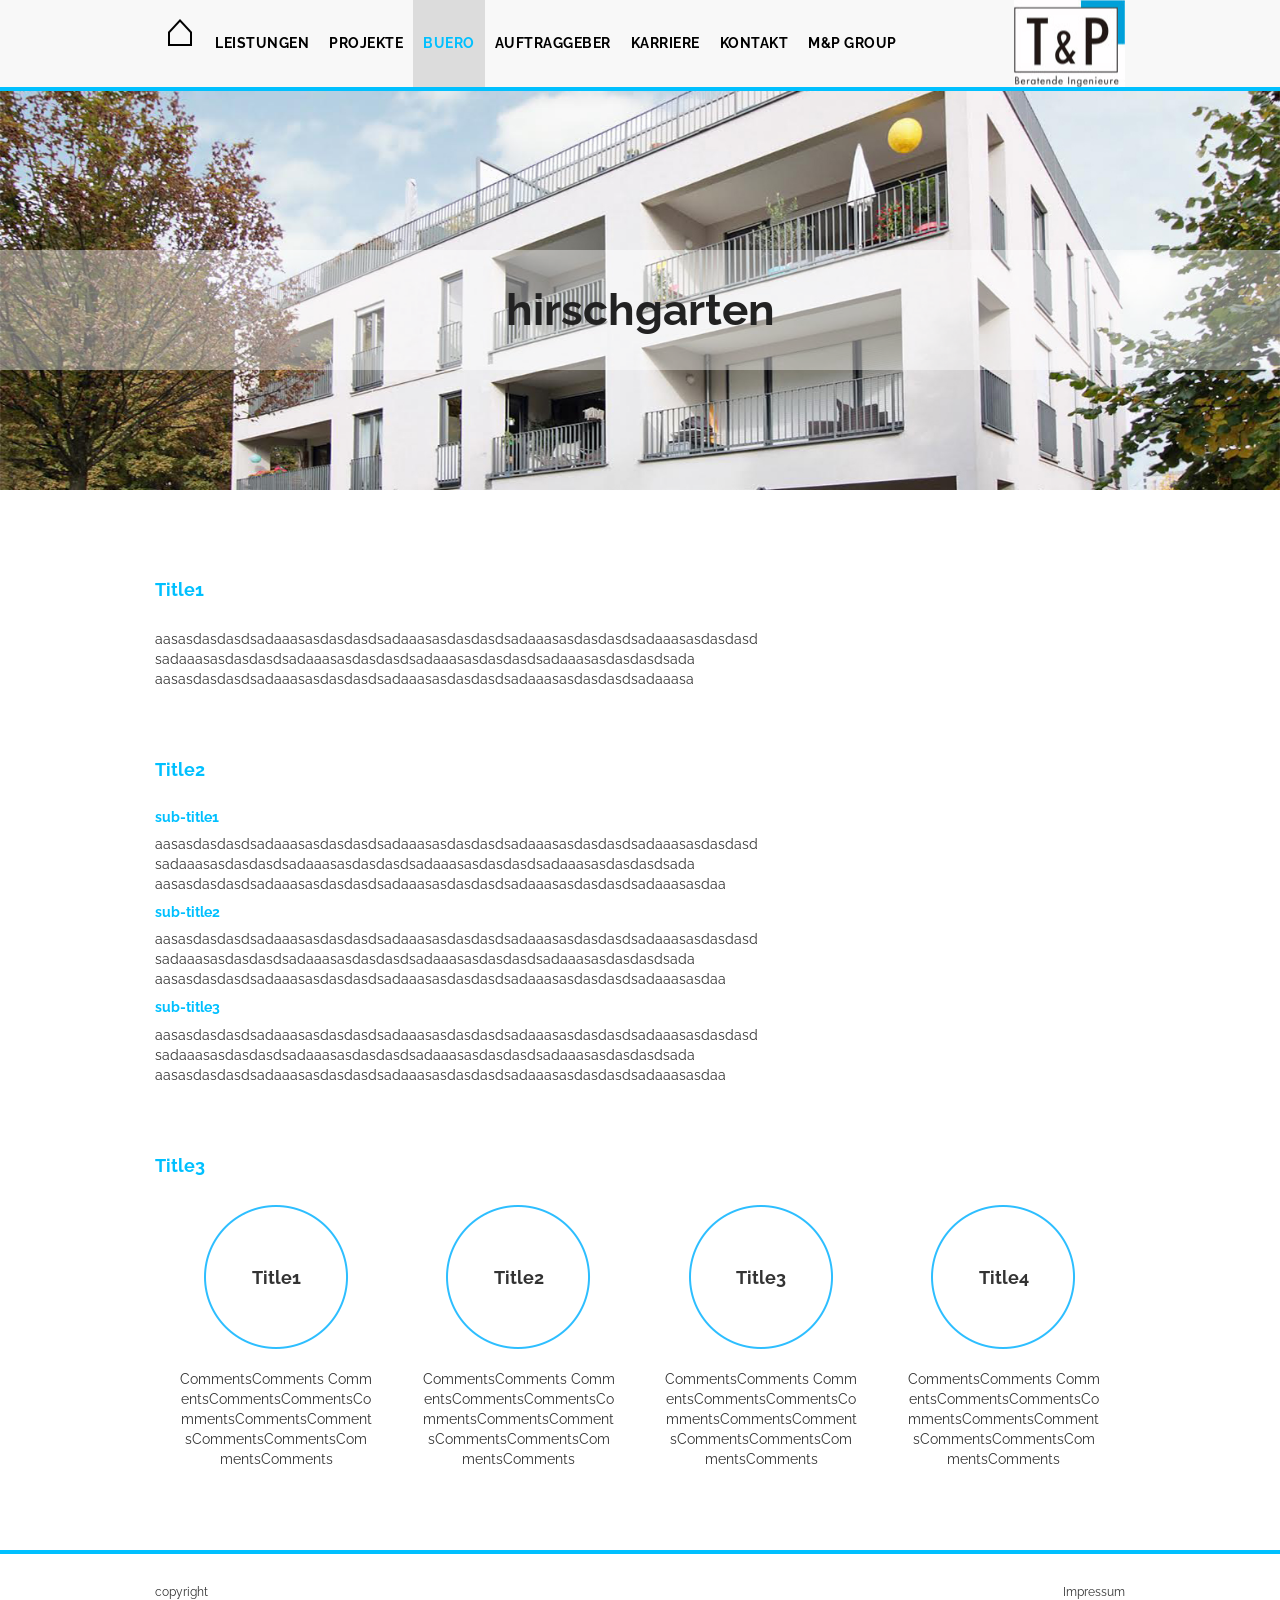
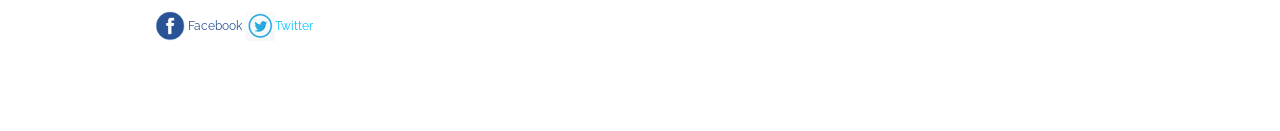
==== public/buero.html @ 17a344b1 "commit" ====
<!DOCTYPE html>
<html>
<head lang="en">
    <meta charset="UTF-8">
    <meta name="viewport" content="width=device-width, initial-scale=1">
    <title>tucher</title>
    <link href="http://fonts.googleapis.com/css?family=Raleway:400,200" rel="stylesheet" type="text/css">
    <link href="css/flexslider/flexslider.css" rel="stylesheet" type="text/css"/>
    <link href="css/basic.css" rel="stylesheet" type="text/css"/>
    <script type="text/javascript" src="js/basic.browserify.js"></script>
    <script type="text/javascript" src="js/dev/holder.min.js"></script>
</head>
<body id="buero">
<nav class="navbar navbar-default navbar-fixed-top top">
    <div class="container">
        <!-- Brand and toggle get grouped for better mobile display -->
        <div class="navbar-header">
            <button type="button" class="navbar-toggle collapsed" data-toggle="collapse"
                    data-target="#bs-example-navbar-collapse-1" aria-expanded="false">
                <span class="sr-only">Toggle navigation</span>
                <span class="icon-bar"></span>
                <span class="icon-bar"></span>
                <span class="icon-bar"></span>
            </button>
            <a class="navbar-brand" href="index.html"></a>
        </div>
        <!-- Collect the nav links, forms, and other content for toggling -->
        <div class="collapse navbar-collapse navbar-left" id="bs-example-navbar-collapse-1">
            <ul class="nav navbar-nav">
                <li class="index-li"><a href="index.html"><span class="index"></span></a></li>
                <li class="leistungen-li"><a href="leistungen.html">Leistungen</a></li>
                <li class="projekte-li"><a href="projekte.html">Projekte</a></li>
                <li class="buero-li"><a href="buero.html">Buero</a></li>
                <li class="auftraggeber-li"><a href="auftraggeber.html">Auftraggeber</a></li>
                <li class="karriere-li"><a href="karriere.html">Karriere</a></li>
                <li class="kontakt-li"><a href="kontakt.html">Kontakt</a></li>
                <li class="mupgroup-li"><a href="mupgroup.html">M&P Group</a></li>
            </ul>
        </div><!-- /.navbar-collapse -->

    </div>
</nav>
<div class="container main-slider-container">
    <div class="flexslider">
        <ul class="slides home_slider">
            <li class="item" style="background-image: url('assets/images/index/first/slider1.jpg')">
                <div class="flex-caption">
                    <div>
                        <h1 class="scroll animated">hirschgarten</h1>
                    </div>
                </div>
            </li>
            <li class="item" style="background-image: url('assets/images/index/first/slider2.jpg')">
                <div class="flex-caption">
                    <div>
                        <h1 class="scroll animated">schleissheimerbearb</h1>
                    </div>
                </div>
            </li>
            <li class="item" style="background-image: url('assets/images/index/first/slider3.jpg')">
                <div class="flex-caption">
                    <div>
                        <h1 class="scroll animated">hartmann</h1>
                    </div>
                </div>
            </li>
            <li class="item" style="background-image: url('assets/images/index/first/slider4.jpg')">
                <div class="flex-caption">
                    <div>
                        <h1 class="scroll animated">Neuhofschule</h1>
                    </div>
                </div>
            </li>
            <li class="item" style="background-image: url('assets/images/index/first/slider5.jpg')">
                <div class="flex-caption">
                    <div>
                        <h1 class="scroll animated">Prinzregentenstr</h1>
                    </div>
                </div>
            </li>
        </ul>
    </div>
</div>
<div class="container first-container">
    <h4>Title1</h4>
    <p class="content">
        aasasdasdasdsadaaasasdasdasdsadaaasasdasdasdsadaaasasdasdasdsadaaasasdasdasd
        sadaaasasdasdasdsadaaasasdasdasdsadaaasasdasdasdsadaaasasdasdasdsada
        aasasdasdasdsadaaasasdasdasdsadaaasasdasdasdsadaaasasdasdasdsadaaasa</p>
</div>
<div class="container second-container">
    <h4>Title2</h4>
    <h5>sub-title1</h5>
    <p class="content">
        aasasdasdasdsadaaasasdasdasdsadaaasasdasdasdsadaaasasdasdasdsadaaasasdasdasd
        sadaaasasdasdasdsadaaasasdasdasdsadaaasasdasdasdsadaaasasdasdasdsada
        aasasdasdasdsadaaasasdasdasdsadaaasasdasdasdsadaaasasdasdasdsadaaasasdaa</p>
    <h5>sub-title2</h5>
    <p class="content">
        aasasdasdasdsadaaasasdasdasdsadaaasasdasdasdsadaaasasdasdasdsadaaasasdasdasd
        sadaaasasdasdasdsadaaasasdasdasdsadaaasasdasdasdsadaaasasdasdasdsada
        aasasdasdasdsadaaasasdasdasdsadaaasasdasdasdsadaaasasdasdasdsadaaasasdaa</p>
    <h5>sub-title3</h5>
    <p class="content">
        aasasdasdasdsadaaasasdasdasdsadaaasasdasdasdsadaaasasdasdasdsadaaasasdasdasd
        sadaaasasdasdasdsadaaasasdasdasdsadaaasasdasdasdsadaaasasdasdasdsada
        aasasdasdasdsadaaasasdasdasdsadaaasasdasdasdsadaaasasdasdasdsadaaasasdaa</p>
</div>
<div class="container third-container">
    <h4>Title3</h4>
    <div class="col-md-3 col-sm-6 col">
        <div>
                <span class="icon">
                    Title1
                </span>
            <p class="comment">
                CommentsComments CommentsCommentsCommentsCommentsCommentsCommentsCommentsCommentsCommentsComments
            </p>
        </div>
    </div>
    <div class="col-md-3 col-sm-6 col">
        <div>
                <span class="icon">
                    Title2
                </span>
            <p class="comment">
                CommentsComments CommentsCommentsCommentsCommentsCommentsCommentsCommentsCommentsCommentsComments
            </p>
        </div>
    </div>
    <div class="col-md-3 col-sm-6 col">
        <div>
                <span class="icon">
                    Title3
                </span>
            <p class="comment">
                CommentsComments CommentsCommentsCommentsCommentsCommentsCommentsCommentsCommentsCommentsComments
            </p>
        </div>
    </div>
    <div class="col-md-3 col-sm-6 col">
        <div>
                <span class="icon">
                    Title4
                </span>
            <p class="comment">
                CommentsComments CommentsCommentsCommentsCommentsCommentsCommentsCommentsCommentsCommentsComments
            </p>
        </div>
    </div>
</div>
<div class="container-fluid footer">
    <div class="container">
        <div class="pull-left">
            <p>copyright</p>
            <p><a href="#" class="facebook"><img src="assets/images/common/facebook.jpg"/> Facebook</a> <a href="#"
                                                                                                           class="twitter"><img
                    src="assets/images/common/twitter.jpg"/>Twitter</a></p>
        </div>
        <div class="pull-right">
            <p>Impressum</p>
        </div>
    </div>
</div>
</body>
</html>
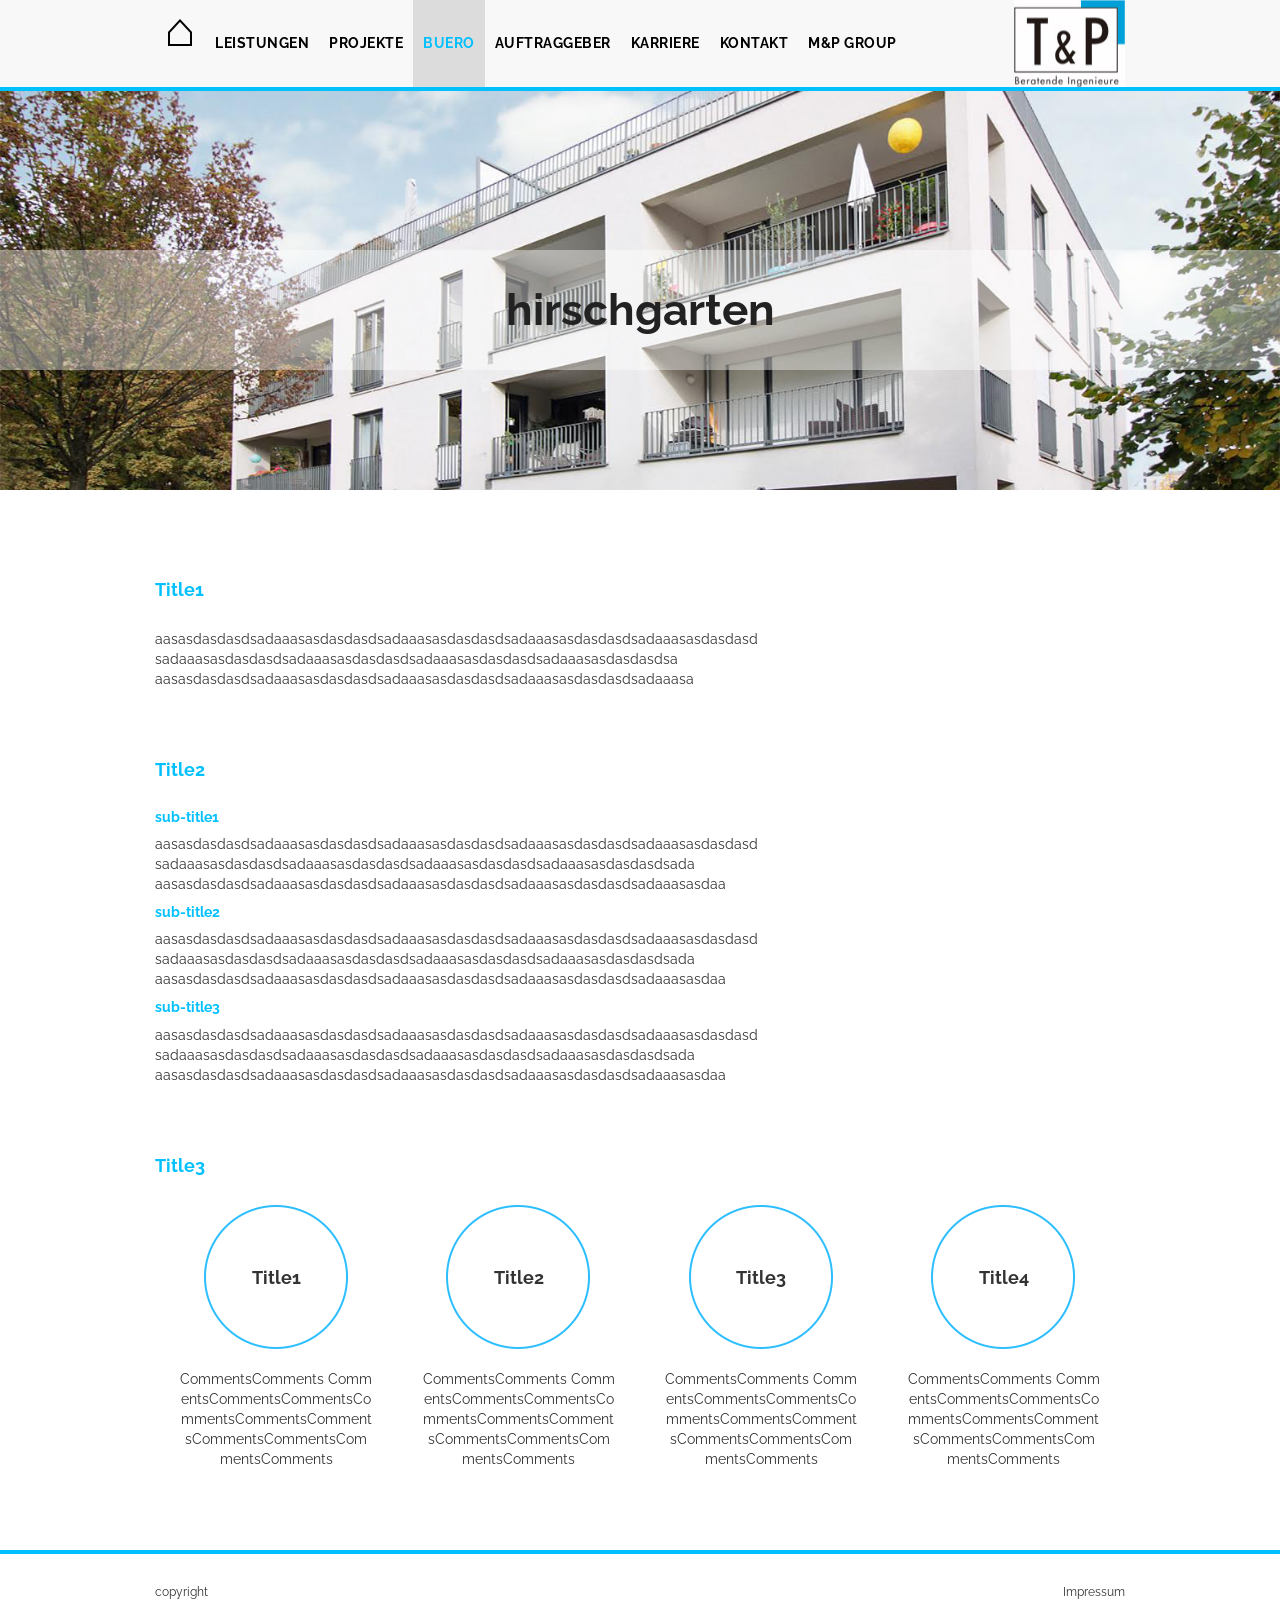
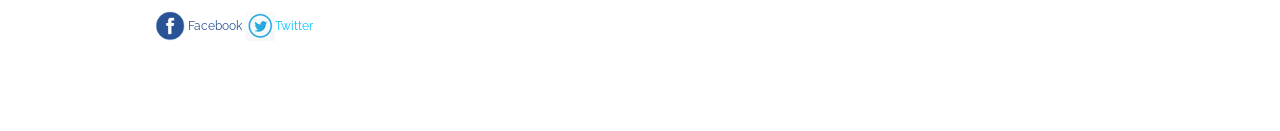
==== commit 8fbc0ea8: "commit" ====
--- a/public/buero.html
+++ b/public/buero.html
@@ -85,7 +85,7 @@
     <h4>Title1</h4>
     <p class="content">
         aasasdasdasdsadaaasasdasdasdsadaaasasdasdasdsadaaasasdasdasdsadaaasasdasdasd
-        sadaaasasdasdasdsadaaasasdasdasdsadaaasasdasdasdsadaaasasdasdasdsada
+        sadaaasasdasdasdsadaaasasdasdasdsadaaasasdasdasdsadaaasasdasdasdsa
         aasasdasdasdsadaaasasdasdasdsadaaasasdasdasdsadaaasasdasdasdsadaaasa</p>
 </div>
 <div class="container second-container">
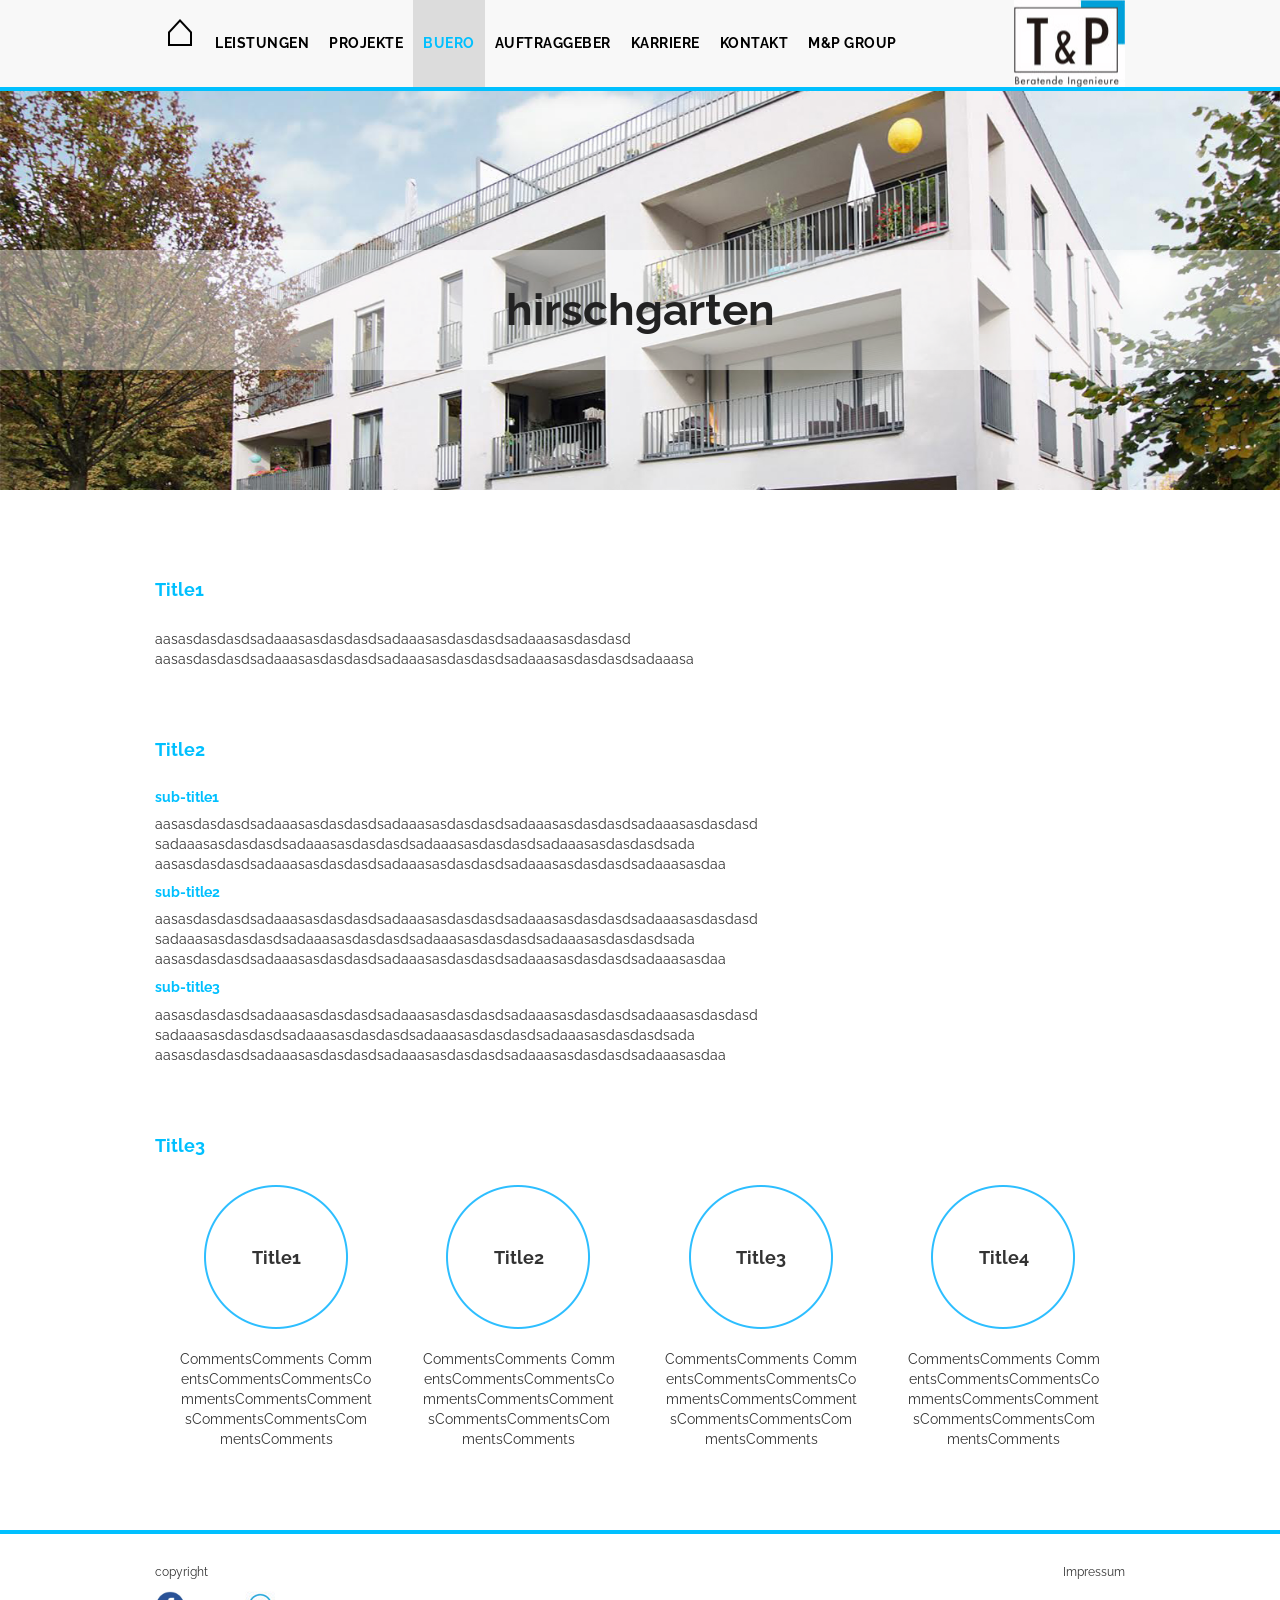
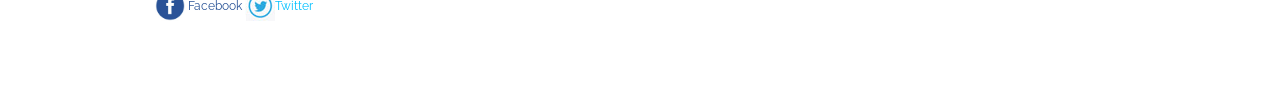
==== commit af73b782: "commit" ====
--- a/public/buero.html
+++ b/public/buero.html
@@ -84,8 +84,7 @@
 <div class="container first-container">
     <h4>Title1</h4>
     <p class="content">
-        aasasdasdasdsadaaasasdasdasdsadaaasasdasdasdsadaaasasdasdasdsadaaasasdasdasd
-        sadaaasasdasdasdsadaaasasdasdasdsadaaasasdasdasdsadaaasasdasdasdsa
+        aasasdasdasdsadaaasasdasdasdsadaaasasdasdasdsadaaasasdasdasd
         aasasdasdasdsadaaasasdasdasdsadaaasasdasdasdsadaaasasdasdasdsadaaasa</p>
 </div>
 <div class="container second-container">
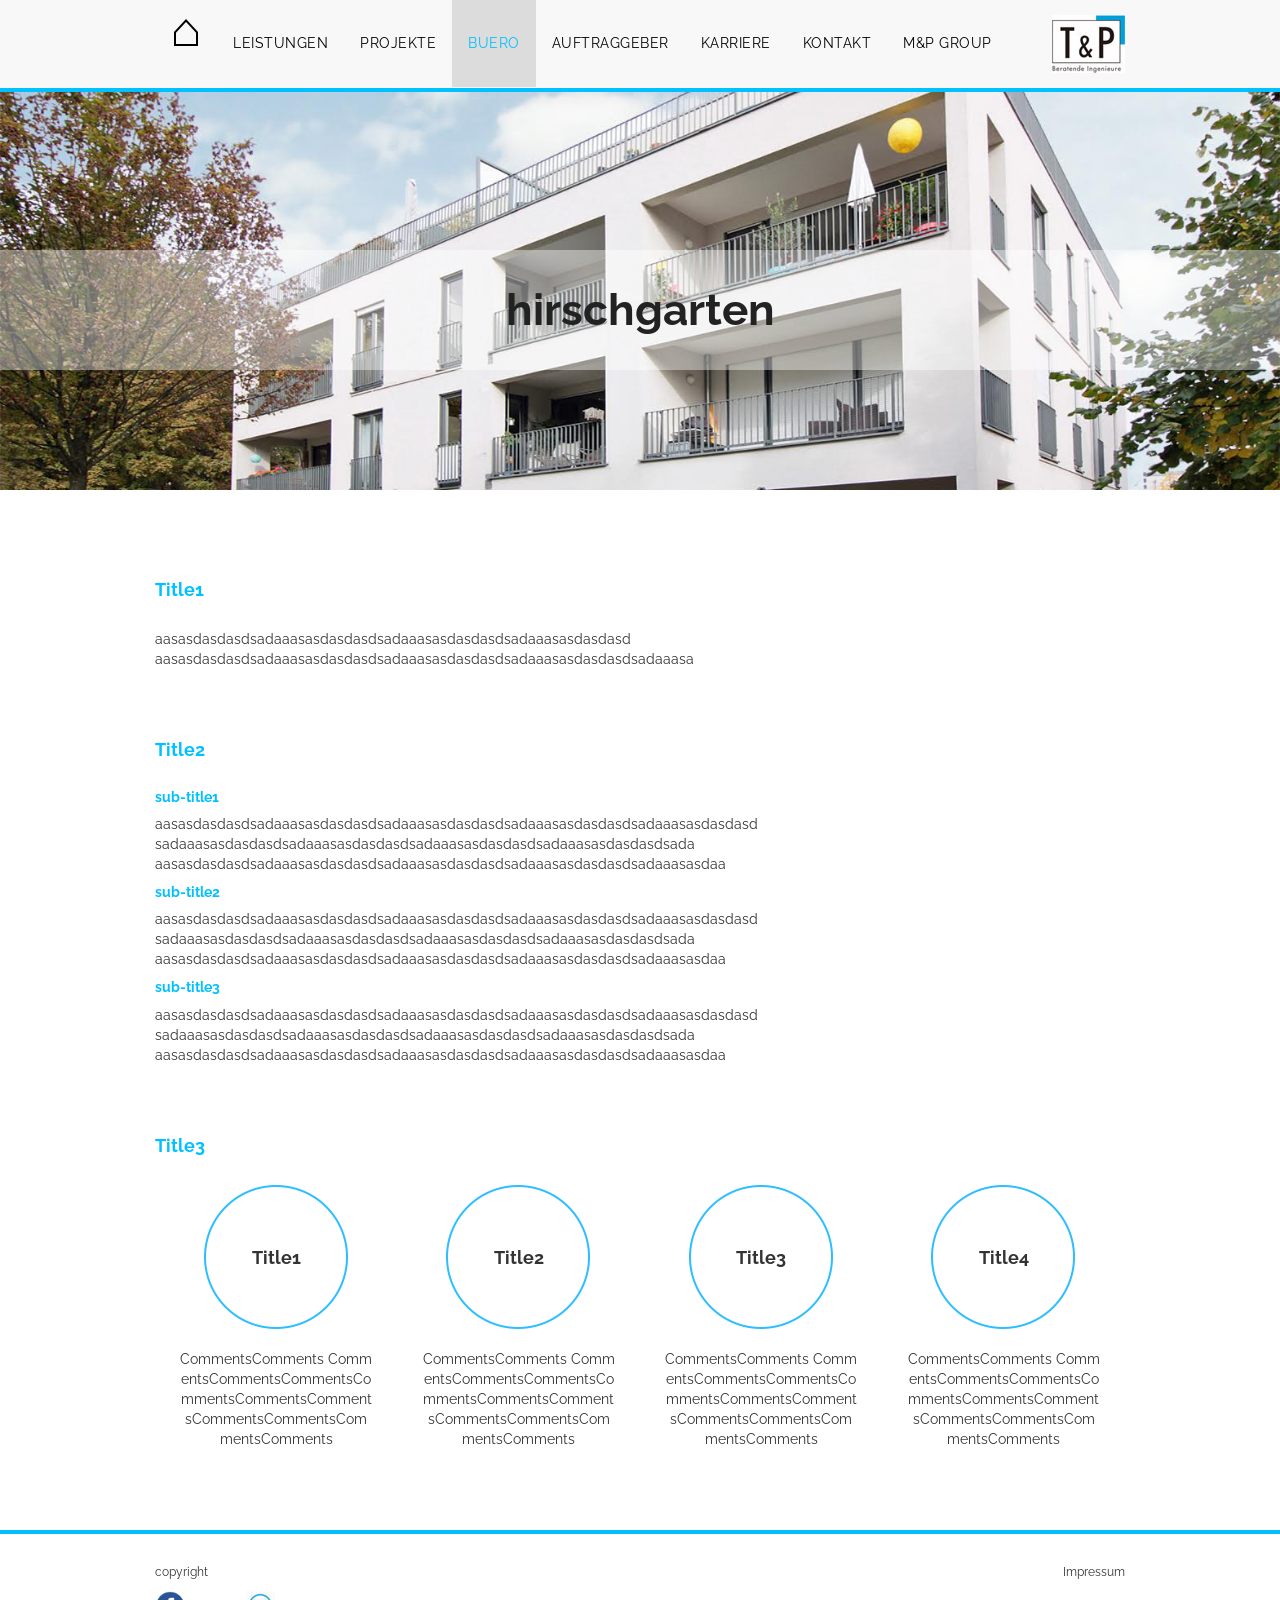
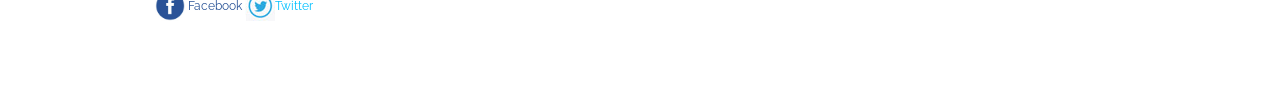
==== commit b6777cc8: "commit" ====
--- a/public/buero.html
+++ b/public/buero.html
@@ -22,7 +22,7 @@
                 <span class="icon-bar"></span>
                 <span class="icon-bar"></span>
             </button>
-            <a class="navbar-brand" href="index.html"></a>
+            <a class="navbar-brand" href="index.html"><img src="assets/images/common/logo.jpg"></a>
         </div>
         <!-- Collect the nav links, forms, and other content for toggling -->
         <div class="collapse navbar-collapse navbar-left" id="bs-example-navbar-collapse-1">
